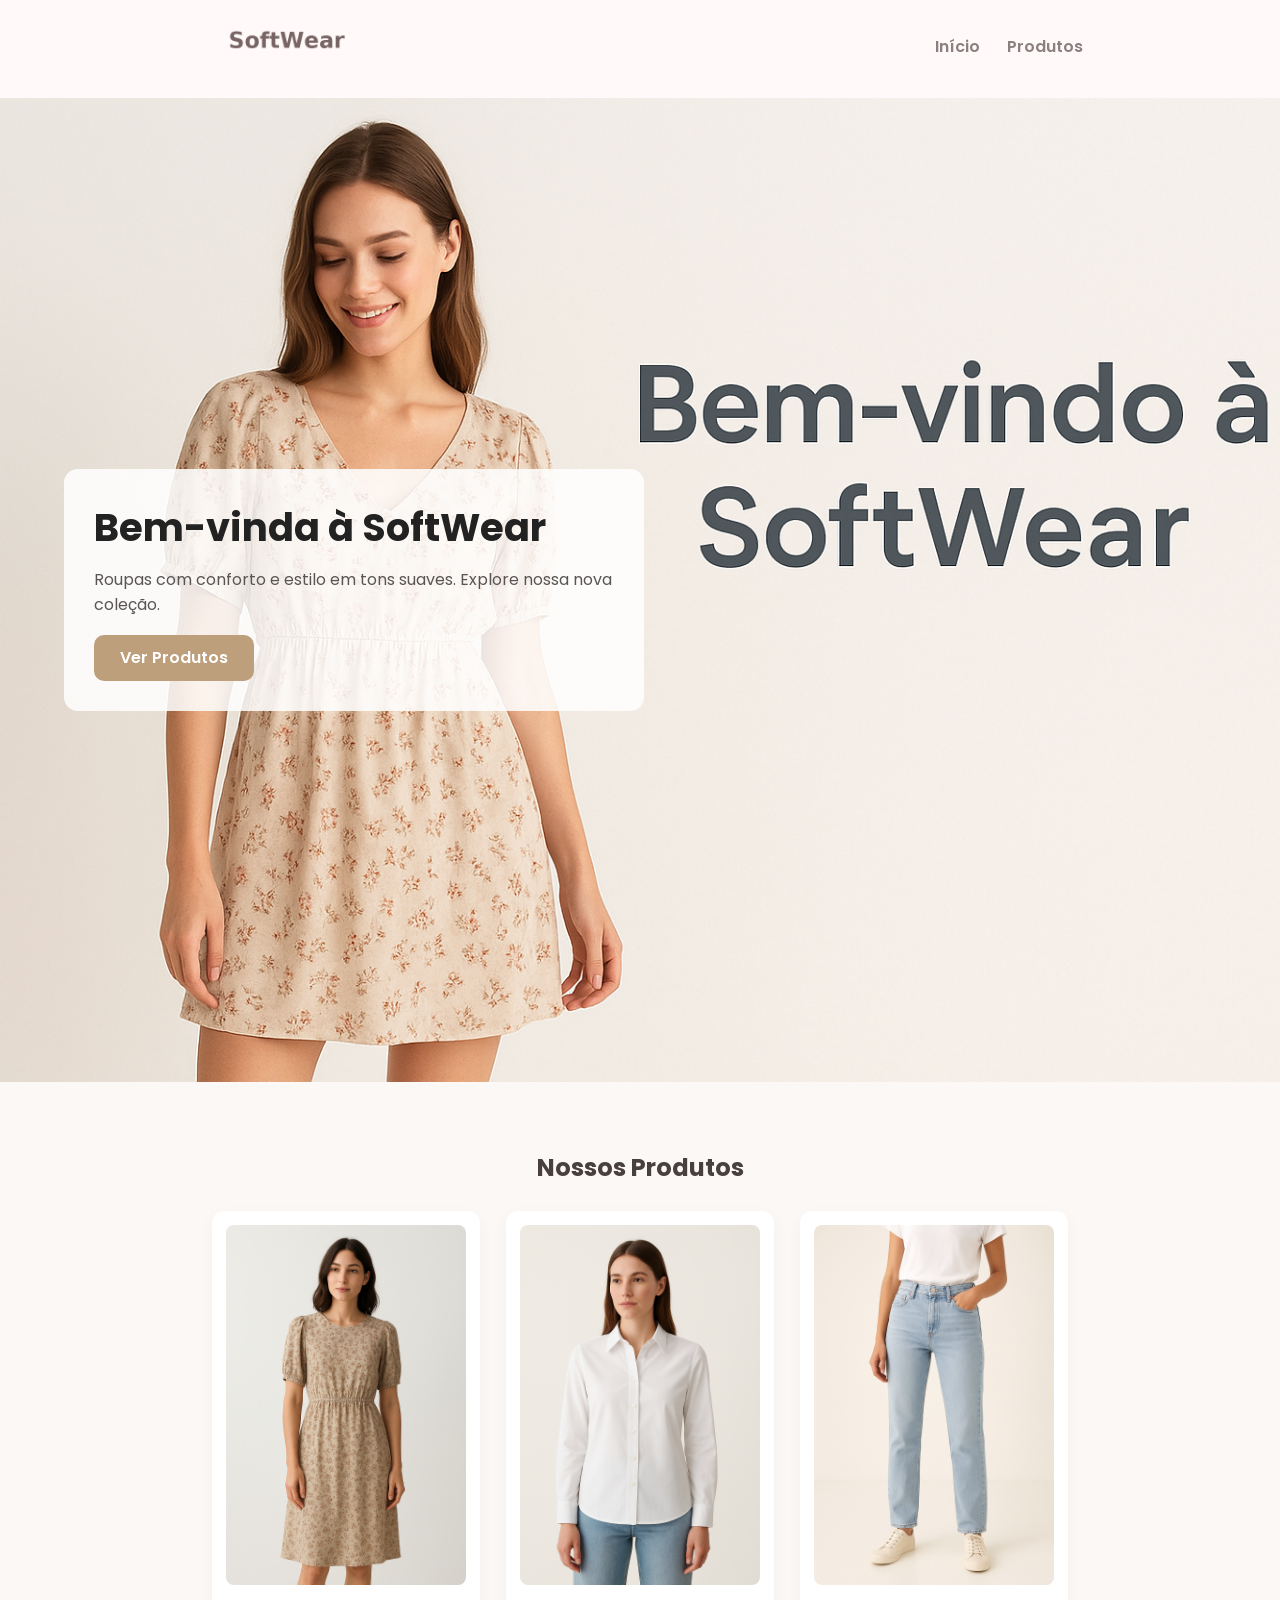
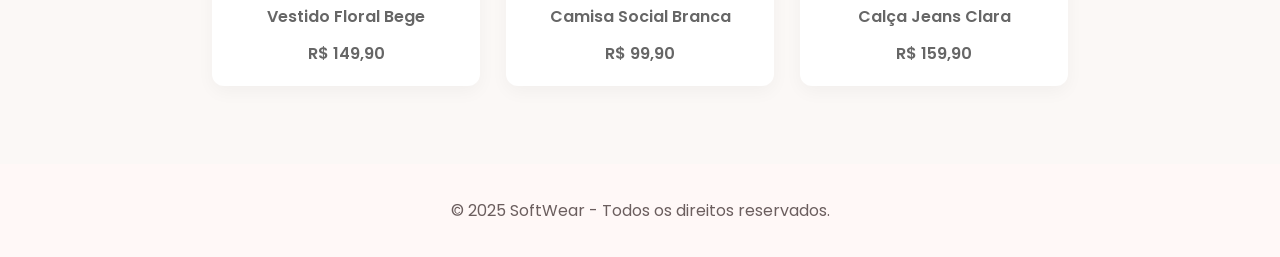
==== Html/index.html @ 8b75a516 "organization commit" ====
<!DOCTYPE html>
<html lang="pt-BR">

<head>
    <meta charset="UTF-8">
    <meta name="viewport" content="width=device-width, initial-scale=1.0">
    <title>SoftWear - Loja de Roupas</title>
    <link rel="stylesheet" href="../CSS/style.css">
</head>

<body>
    <header>
        <div class="Externo header-inner">
            <div class="logo"><img src="../imagens/logo.png" alt="SoftWear"></div>
            <nav>
                <ul>
                    <li><a href="index.html">Início</a></li>
                    <li><a href="produtos.html">Produtos</a></li>
                </ul>
            </nav>
        </div>
    </header>

    <section class="banner" role="banner" aria-label="Banner principal">
        <div class="Content">
            <h1>Bem-vinda à SoftWear</h1>
            <p>Roupas com conforto e estilo em tons suaves. Explore nossa nova coleção.</p>
            <a class="LinkProdutos" href="produtos.html">Ver Produtos</a>
        </div>
    </section>


    <section class="section">
        <h2>Nossos Produtos</h2>
        <div class="grade-produtos" role="list">
            <div class="item" role="listitem">
                <img src="../imagens/VestidoBege.png" alt="Vestido Floral Bege">
                <p>Vestido Floral Bege</p>
                <p>R$ 149,90</p>
            </div>
            <div class="item" role="listitem">
                <img src="../imagens/CamisaSocial.png" alt="Camisa Social Branca">
                <p>Camisa Social Branca</p>
                <p>R$ 99,90</p>
            </div>
            <div class="item" role="listitem">
                <img src="../imagens/Calsa Jeans.png" alt="Calça Jeans Clara">
                <p>Calça Jeans Clara</p>
                <p>R$ 159,90</p>
            </div>
    </section>


    <footer>
        <p>&copy; 2025 SoftWear - Todos os direitos reservados.</p>
    </footer>
</body>

</html>
---- CSS/style.css ----
@import url('https://fonts.googleapis.com/css2?family=Poppins:wght@300;400;600&display=swap');

body {
    font-family: 'Poppins', sans-serif;
    background: #fbf8f6;
    color: #444;
    margin: 0;
    background-color: #fbf8f6;
}

.Externo {
    max-width: 65%;
    margin: 0 auto;
    padding: 0 20px;
}

header {
    background: #fffaf9;
    padding: 18px 0;
    box-shadow: 0 1px 3px rgba(0, 0, 0, 0.06);
}

.header-inner {
    display: flex;
    align-items: center;
    justify-content: space-between;
}
.logo img {
    height: 55px;
}

nav ul {
    list-style: none;
    display: flex;
    gap: 22%;
    margin: 0;
    padding-bottom: 5px;
}

nav a {
    color: #8b7f7f;
    text-decoration: none;
    font-weight: 600
    
}

.banner {
    display: flex;
    align-items: center;
    gap: 40px;
    padding: 15% 0;
    background-image: url(../imagens/Fundo.png);
    background-size: cover;
    background-position: center;
    color: #222;
    height: 600px;
    

}

.banner .Content {
    background: rgba(255, 255, 255, 0.85);
    padding: 30px;
    border-radius: 14px;
    max-width: 520px;
    margin-left: 5%;
}

.banner h1 {
    font-size: 240%;
    margin: 0 0 2% 0;
}

.banner p {
    margin: 0 0 18px 0;
    color: #5a5555
}

.LinkProdutos {
    display: inline-block;
    background: #bd9f7c;;
    color: #ffffff;
    padding: 2% 5%;
    border-radius: 10px;
    text-decoration: none;
    font-weight: 600;
}

.section {
    padding: 48px 0;
}

.section h2 {
    text-align: center;
    margin-bottom: 26px;
    color: #483f3f
}

.grade-produtos {
    display: flex;
    gap: 26px;
    justify-content: center;
    flex-wrap: wrap
}

.item {
    background: #fff;
    padding: 14px;
    border-radius: 12px;
    box-shadow: 0 6px 18px rgba(0, 0, 0, 0.04);
    width: 240px;
    text-align: center
}

.item img {
    width: 100%;
    border-radius: 8px
}

.item p {
    margin: 12px 0 6px 0;
    font-weight: 600;
    color: #666
}

footer {
    background: #fff8f7;
    padding: 18px 0;
    text-align: center;
    color: #6b5e5e;
    margin-top: 30px
}

.form {
    max-width: 520px;
    margin: 0 auto;
    background: #fff;
    padding: 20px;
    border-radius: 10px;
    box-shadow: 0 6px 18px rgba(0, 0, 0, 0.04)
}

button {
    margin-top: 10px;
    padding: 10px 14px;
    border-radius: 8px;
    border: 0;

    background: #f6d6d6;
    color: #fff;
    font-weight: 600
}
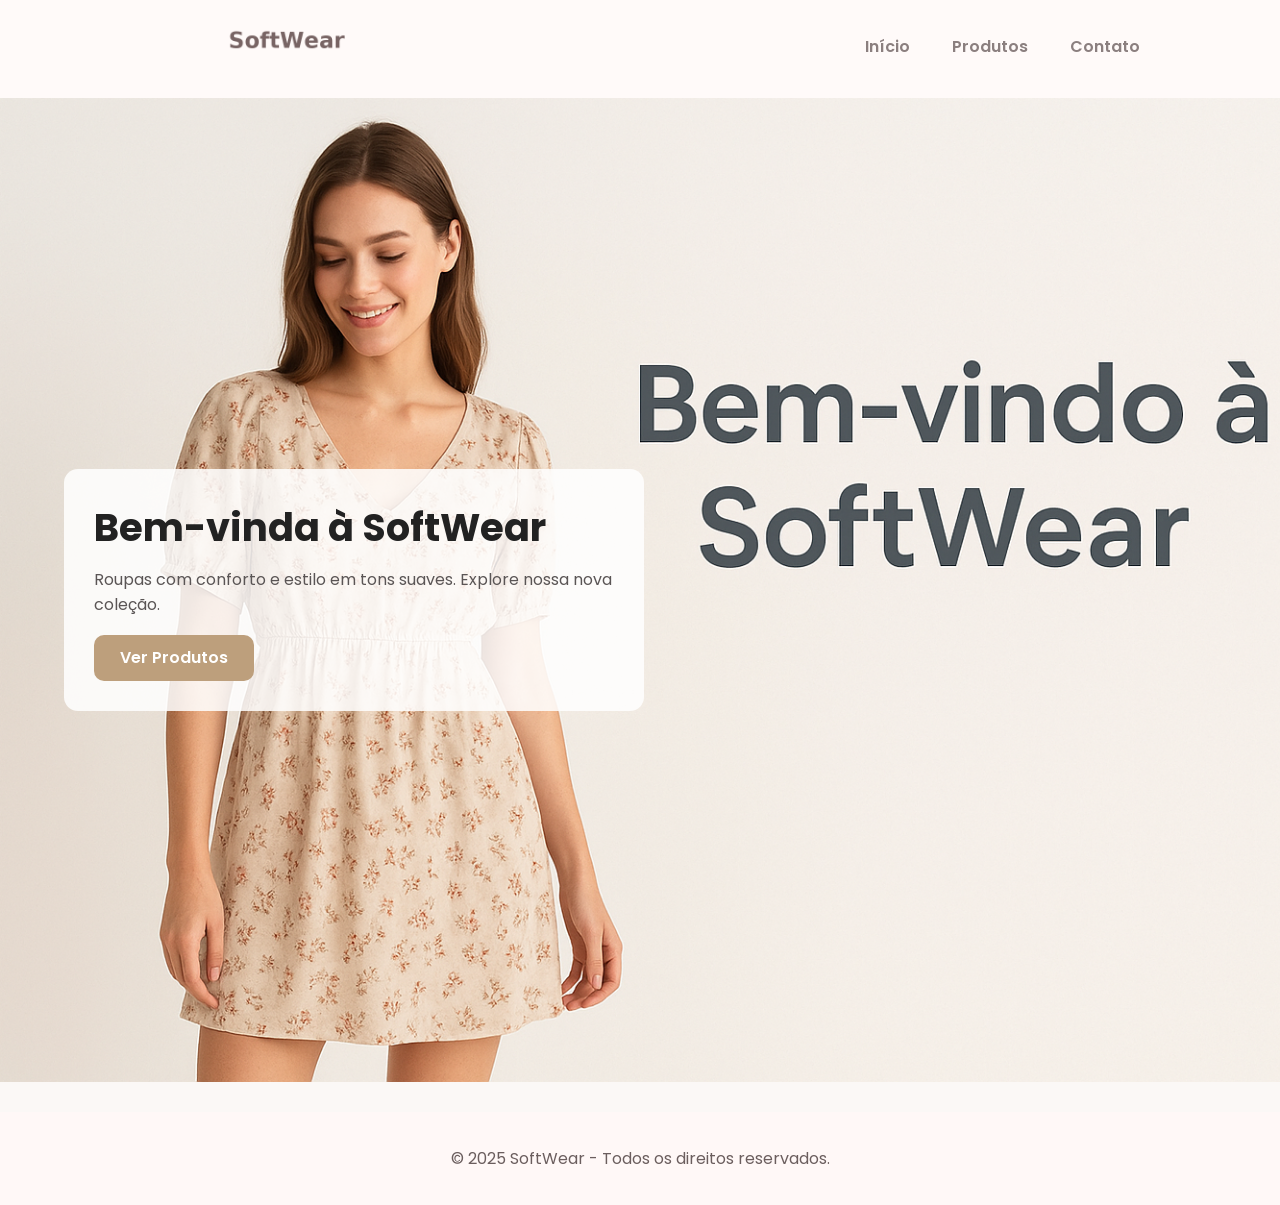
==== commit 4a54bebd: "Pre-Final" ====
--- a/Html/index.html
+++ b/Html/index.html
@@ -10,12 +10,15 @@
 
 <body>
     <header>
-        <div class="Externo header-inner">
-            <div class="logo"><img src="../imagens/logo.png" alt="SoftWear"></div>
+       <div class="Externo header-inner">
+      <a href="index.html">
+        <div class="logo"><img src="../imagens/logo.png" alt="SoftWear"></div>
+      </a>
             <nav>
                 <ul>
                     <li><a href="index.html">Início</a></li>
                     <li><a href="produtos.html">Produtos</a></li>
+                    <li><a href="contato.html">Contato</a></li>
                 </ul>
             </nav>
         </div>
@@ -27,29 +30,8 @@
             <p>Roupas com conforto e estilo em tons suaves. Explore nossa nova coleção.</p>
             <a class="LinkProdutos" href="produtos.html">Ver Produtos</a>
         </div>
+        
     </section>
-
-
-    <section class="section">
-        <h2>Nossos Produtos</h2>
-        <div class="grade-produtos" role="list">
-            <div class="item" role="listitem">
-                <img src="../imagens/VestidoBege.png" alt="Vestido Floral Bege">
-                <p>Vestido Floral Bege</p>
-                <p>R$ 149,90</p>
-            </div>
-            <div class="item" role="listitem">
-                <img src="../imagens/CamisaSocial.png" alt="Camisa Social Branca">
-                <p>Camisa Social Branca</p>
-                <p>R$ 99,90</p>
-            </div>
-            <div class="item" role="listitem">
-                <img src="../imagens/Calsa Jeans.png" alt="Calça Jeans Clara">
-                <p>Calça Jeans Clara</p>
-                <p>R$ 159,90</p>
-            </div>
-    </section>
-
 
     <footer>
         <p>&copy; 2025 SoftWear - Todos os direitos reservados.</p>
--- a/CSS/style.css
+++ b/CSS/style.css
@@ -100,7 +100,11 @@
     display: flex;
     gap: 26px;
     justify-content: center;
-    flex-wrap: wrap
+    flex-wrap: wrap;
+    
+}
+a:link {
+  text-decoration: none;
 }
 
 .item {
@@ -149,4 +153,22 @@
     background: #f6d6d6;
     color: #fff;
     font-weight: 600
-}+}
+
+label{
+ margin-left: 1;   
+}
+
+input,
+textarea {
+  resize: none;
+  width: 90%;
+  padding: 10px;
+  border-radius: 8px;
+  border: 1px solid #eee;
+  margin-top: 6px
+
+}
+
+
+
